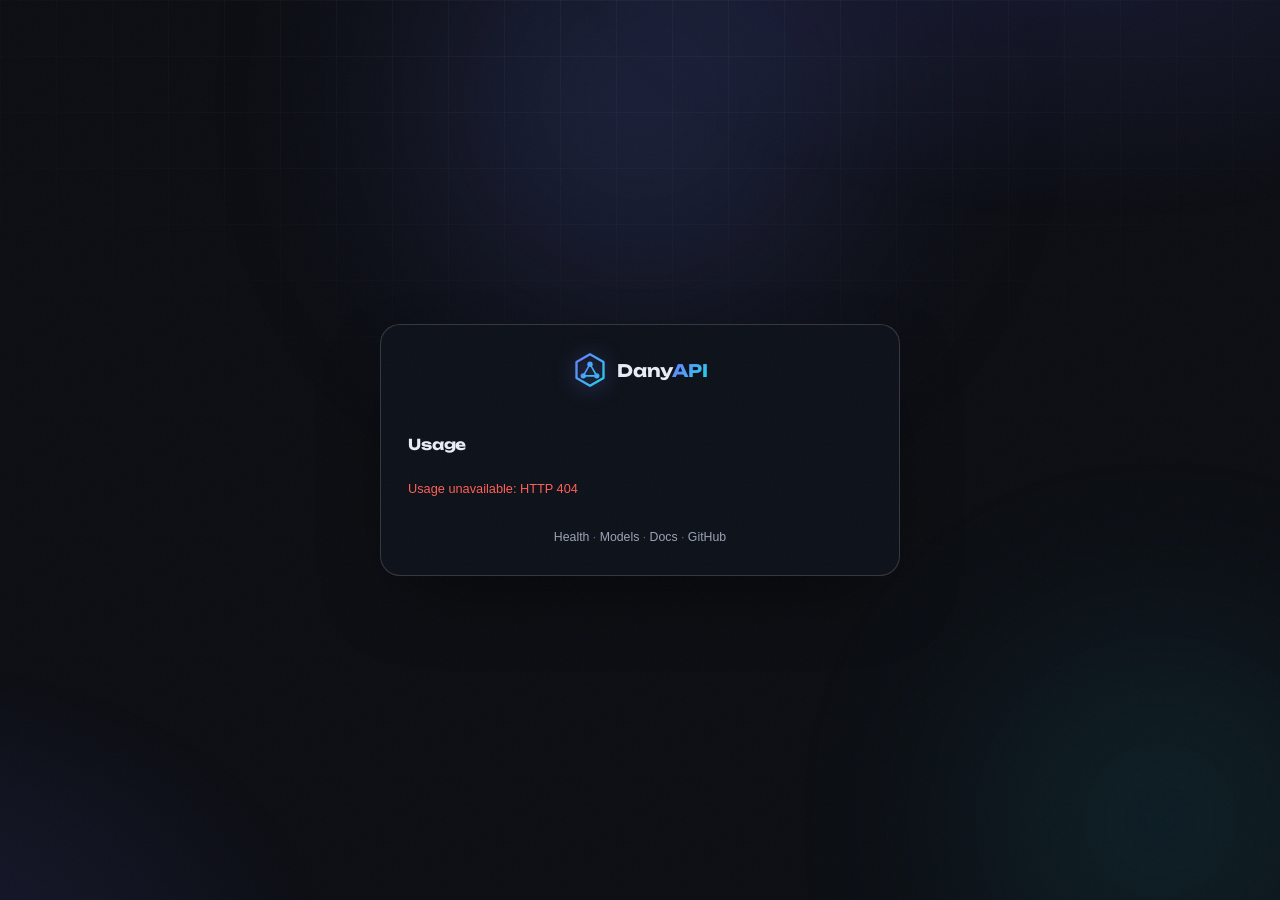
==== web/index.html @ a3a2ba80 "web: tighten container spacing" ====
<!DOCTYPE html>
<html lang="en" data-theme="black">
<head>
<meta charset="UTF-8" />
<meta name="viewport" content="width=device-width, initial-scale=1.0" />
<title>DanyAPI</title>
<meta name="description" content="DanyAPI free OpenAI-compatible API. Add your DeepSeek and Qwen tokens." />
<link rel="icon" href="data:image/svg+xml,%3Csvg%20xmlns='http://www.w3.org/2000/svg'%20viewBox='0%200%2040%2040'%3E%3Cdefs%3E%3ClinearGradient%20id='g'%20x1='0'%20y1='0'%20x2='1'%20y2='1'%3E%3Cstop%20offset='0'%20stop-color='%236c7bff'/%3E%3Cstop%20offset='1'%20stop-color='%2322d3ee'/%3E%3C/linearGradient%3E%3C/defs%3E%3Cpath%20d='M20%202.5L35%2011V29L20%2037.5L5%2029V11Z'%20fill='none'%20stroke='url(%23g)'%20stroke-width='2.6'%20stroke-linejoin='round'/%3E%3Cpath%20d='M20%2013.5L12.5%2026.5H27.5Z'%20fill='none'%20stroke='url(%23g)'%20stroke-width='1.8'%20stroke-linejoin='round'/%3E%3Ccircle%20cx='20'%20cy='13.5'%20r='3'%20fill='url(%23g)'/%3E%3Ccircle%20cx='12.5'%20cy='26.5'%20r='3'%20fill='url(%23g)'/%3E%3Ccircle%20cx='27.5'%20cy='26.5'%20r='3'%20fill='url(%23g)'/%3E%3C/svg%3E" />
<link rel="preconnect" href="https://fonts.googleapis.com" />
<link rel="preconnect" href="https://fonts.gstatic.com" crossorigin />
<link href="https://fonts.googleapis.com/css2?family=Unbounded:wght@500;700;900&family=Manrope:wght@400;500;600;700;800&family=JetBrains+Mono:wght@400;500;600;700&display=swap" rel="stylesheet" />
<style>
*,
*::before,
*::after {
    box-sizing: border-box;
    margin: 0;
    padding: 0;
}

:root {
    --font-disp: "Unbounded", sans-serif;
    --font-body: -apple-system, BlinkMacSystemFont, "Segoe UI", Roboto, "Helvetica Neue", Arial, sans-serif;
    --font-mono: "SF Mono", "Fira Code", "Cascadia Code", "JetBrains Mono", Consolas, monospace;
    --accent: #6366f1;
    --accent-strong: #818cf8;
    --accent-soft: rgba(99, 102, 241, 0.14);
    --bg-body: #0b0d12;
    --bg-container: #11151d;
    --bg-elevated: #161b26;
    --shadow: rgba(0, 0, 0, 0.55);
    --text: #e7e9ee;
    --text-soft: #a7adbb;
    --text-muted: #7d8494;
    --text-faint: #5b6270;
    --heading: #f4f6fa;
    --link: #a5aaf5;
    --link-hover: #c7cbfb;
    --border: #1e2430;
    --border-strong: #2a3141;
    --l-bg: #06070c;
    --l-surface: #0d1119;
    --l-surface-2: #121726;
    --l-border: rgba(255, 255, 255, 0.08);
    --l-border-strong: rgba(255, 255, 255, 0.16);
    --l-text: #e9edf5;
    --l-muted: #9aa3b5;
    --l-faint: #5d6577;
    --l-accent: #6c7bff;
    --l-accent-2: #22d3ee;
    --l-grad: linear-gradient(120deg, #6c7bff 0%, #22d3ee 100%);
    --l-green: #34d399;
    --l-red: #ff5f56;
    --l-amber: #f5b04c;
}

html {
    scroll-behavior: smooth;
    font-size: 15px;
}

body {
    font-family: var(--font-body);
    background: var(--bg-body);
    color: var(--text);
    line-height: 1.7;
    -webkit-font-smoothing: antialiased;
    text-rendering: optimizeLegibility;
    min-height: 100vh;
    display: flex;
    align-items: center;
    justify-content: center;
    padding: 2rem 1rem;
}

body::before {
    content: "";
    position: fixed;
    inset: 0;
    z-index: -1;
    pointer-events: none;
    background:
        radial-gradient(900px 520px at 85% -10%, var(--accent-soft), transparent 60%),
        radial-gradient(760px 480px at -10% 105%, var(--accent-soft), transparent 60%);
}

.bg-grid {
    position: fixed;
    inset: 0;
    z-index: -3;
    pointer-events: none;
    background-image:
        linear-gradient(var(--l-border) 1px, transparent 1px),
        linear-gradient(90deg, var(--l-border) 1px, transparent 1px);
    background-size: 56px 56px;
    opacity: 0.5;
    -webkit-mask-image: radial-gradient(ellipse 100% 62% at 50% 0%, #000 0%, transparent 78%);
    mask-image: radial-gradient(ellipse 100% 62% at 50% 0%, #000 0%, transparent 78%);
}

.bg-glow {
    position: fixed;
    z-index: -2;
    pointer-events: none;
    border-radius: 50%;
    filter: blur(110px);
    opacity: 0.5;
}

.bg-glow-a {
    width: 640px;
    height: 640px;
    top: -220px;
    left: 50%;
    transform: translateX(-50%);
    background: radial-gradient(circle, rgba(108, 123, 255, 0.55), transparent 65%);
}

.bg-glow-b {
    width: 520px;
    height: 520px;
    bottom: -180px;
    right: -140px;
    background: radial-gradient(circle, rgba(34, 211, 238, 0.35), transparent 65%);
}

.noise {
    position: fixed;
    inset: 0;
    z-index: 60;
    pointer-events: none;
    opacity: 0.035;
    background-image: url("data:image/svg+xml,%3Csvg xmlns='http://www.w3.org/2000/svg' width='120' height='120'%3E%3Cfilter id='n'%3E%3CfeTurbulence type='fractalNoise' baseFrequency='0.9' numOctaves='2'/%3E%3C/filter%3E%3Crect width='120' height='120' filter='url(%23n)'/%3E%3C/svg%3E");
}

.container {
    position: relative;
    z-index: 1;
    background: var(--l-surface);
    border: 1px solid var(--l-border-strong);
    border-radius: 20px;
    padding: 1.8rem;
    max-width: 520px;
    width: 100%;
    box-shadow: 0 30px 80px -30px rgba(0, 0, 0, 0.7);
}

.brand {
    display: inline-flex;
    align-items: center;
    gap: 0.6rem;
    text-decoration: none;
    border-bottom: none;
    transition: transform 0.2s ease;
}

.brand:hover {
    transform: translateY(-1px);
}

.brand-logo {
    width: 36px;
    height: 36px;
    display: block;
    filter: drop-shadow(0 2px 10px rgba(108, 123, 255, 0.5));
    transition: transform 0.5s cubic-bezier(0.4, 0, 0.2, 1);
}

.brand:hover .brand-logo {
    animation: logo-spin 0.6s cubic-bezier(0.4, 0, 0.2, 1);
}

@keyframes logo-spin {
    from { transform: rotate(0deg); }
    to { transform: rotate(360deg); }
}

.brand-name {
    font-family: var(--font-disp);
    font-weight: 700;
    font-size: 1.15rem;
    letter-spacing: -0.02em;
    color: var(--l-text);
}

.brand-accent {
    background: var(--l-grad);
    -webkit-background-clip: text;
    background-clip: text;
    -webkit-text-fill-color: transparent;
    color: transparent;
}

.header {
    text-align: center;
}

.footer-link {
    display: block;
    text-align: center;
    margin-top: 1.4rem;
    font-size: 0.82rem;
    color: var(--l-faint);
}

.usage-section {
    margin-top: 1.5rem;
}

.usage-title {
    font-family: var(--font-disp);
    font-weight: 700;
    font-size: 1rem;
    letter-spacing: -0.01em;
    color: var(--l-text);
    margin-bottom: 1rem;
}

.usage-cards {
    display: grid;
    grid-template-columns: repeat(2, 1fr);
    gap: 0.7rem;
    margin-bottom: 1.2rem;
}

.usage-card {
    background: rgba(255, 255, 255, 0.04);
    border: 1px solid var(--l-border);
    border-radius: 11px;
    padding: 0.8rem 1rem;
}

.usage-num {
    font-family: var(--font-mono);
    font-weight: 700;
    font-size: 1.15rem;
    color: var(--l-accent-2);
    word-break: break-all;
}

.usage-label {
    font-size: 0.72rem;
    color: var(--l-muted);
    margin-top: 0.2rem;
    letter-spacing: 0.03em;
}

.usage-models {
    margin-top: 0.4rem;
}

.usage-models h3 {
    font-size: 0.8rem;
    font-weight: 700;
    color: var(--l-muted);
    margin-bottom: 0.5rem;
    letter-spacing: 0.04em;
}

.usage-table {
    width: 100%;
    border-collapse: collapse;
    font-size: 0.78rem;
}

.usage-table th,
.usage-table td {
    text-align: left;
    padding: 0.4rem 0.5rem;
    border-bottom: 1px solid var(--l-border);
    color: var(--l-muted);
}

.usage-table th {
    color: var(--l-faint);
    font-weight: 600;
    font-size: 0.7rem;
    letter-spacing: 0.04em;
}

.usage-table td:first-child {
    color: var(--l-text);
    font-family: var(--font-mono);
    word-break: break-all;
}

.usage-table td:last-child,
.usage-table th:last-child {
    text-align: right;
}

.usage-loading,
.usage-error {
    font-size: 0.85rem;
    color: var(--l-muted);
    padding: 0.4rem 0;
}

.usage-error {
    color: var(--l-red);
}

.footer-link a {
    color: var(--l-muted);
    text-decoration: none;
    border-bottom: 1px solid transparent;
    transition: color 0.2s, border-color 0.2s;
}

.footer-link a:hover {
    color: var(--l-accent-2);
    border-bottom-color: var(--l-accent-2);
}

@media (max-width: 480px) {
    body {
        padding: 1rem 0.6rem;
        align-items: flex-start;
        padding-top: 2rem;
    }

    .container {
        padding: 1.4rem;
        border-radius: 16px;
    }
}

@media (prefers-reduced-motion: reduce) {
    .brand-logo {
        animation: none !important;
    }

    * {
        transition-duration: 0.01ms !important;
        animation-duration: 0.01ms !important;
    }
}

:focus-visible {
    outline: 2px solid var(--l-accent);
    outline-offset: 2px;
}

::selection {
    background: var(--accent-soft);
    color: var(--heading);
}
</style>
</head>
<body>
<div class="bg-grid" aria-hidden="true"></div>
<div class="bg-glow bg-glow-a" aria-hidden="true"></div>
<div class="bg-glow bg-glow-b" aria-hidden="true"></div>
<div class="noise" aria-hidden="true"></div>

<div class="container">
    <div class="header">
        <a class="brand" href="/" style="margin-bottom:1.4rem;display:inline-flex">
            <svg class="brand-logo" viewBox="0 0 40 40" aria-hidden="true">
                <defs>
                    <linearGradient id="brand-grad" x1="0" y1="0" x2="1" y2="1">
                        <stop offset="0" stop-color="#6c7bff"></stop>
                        <stop offset="1" stop-color="#22d3ee"></stop>
                    </linearGradient>
                </defs>
                <path d="M20 2.5 L35 11 V29 L20 37.5 L5 29 V11 Z" fill="none" stroke="url(#brand-grad)" stroke-width="2.6" stroke-linejoin="round"></path>
                <path d="M20 13.5 L12.5 26.5 H27.5 Z" fill="none" stroke="url(#brand-grad)" stroke-width="1.8" stroke-linejoin="round"></path>
                <circle cx="20" cy="13.5" r="3" fill="url(#brand-grad)"></circle>
                <circle cx="12.5" cy="26.5" r="3" fill="url(#brand-grad)"></circle>
                <circle cx="27.5" cy="26.5" r="3" fill="url(#brand-grad)"></circle>
            </svg>
            <span class="brand-name">Dany<span class="brand-accent">API</span></span>
        </a>
    </div>

    <div class="usage-section">
        <h2 class="usage-title">Usage</h2>
        <div id="usage-stats" class="usage-loading">Loading...</div>
    </div>

    <div class="footer-link">
        <a href="/health" target="_blank">Health</a> &middot;
        <a href="/v1/models" target="_blank">Models</a> &middot;
        <a href="/docs/" target="_blank">Docs</a> &middot;
        <a href="https://github.com/FANATFANATA/DanyAPI" target="_blank" rel="noopener">GitHub</a>
    </div>
</div>

<script>
(function () {
    "use strict";

    var BASE = window.location.origin;
    var usageEl = document.getElementById("usage-stats");

    function fmt(n) {
        return (n || 0).toLocaleString("en-US");
    }

    function renderUsage(data) {
        var totals = data.totals || {};
        var byModel = data.by_model || {};
        var html = '<div class="usage-cards">';
        html += '<div class="usage-card"><div class="usage-num">' + fmt(totals.requests) + '</div><div class="usage-label">Requests</div></div>';
        html += '<div class="usage-card"><div class="usage-num">' + fmt(totals.prompt_tokens) + '</div><div class="usage-label">Prompt tokens</div></div>';
        html += '<div class="usage-card"><div class="usage-num">' + fmt(totals.completion_tokens) + '</div><div class="usage-label">Completion tokens</div></div>';
        html += '<div class="usage-card"><div class="usage-num">' + fmt(totals.total_tokens) + '</div><div class="usage-label">Total tokens</div></div>';
        html += '</div>';
        var models = Object.keys(byModel);
        if (models.length) {
            html += '<div class="usage-models"><h3>By model</h3><table class="usage-table"><thead><tr><th>Model</th><th>Requests</th><th>Tokens</th></tr></thead><tbody>';
            models.sort();
            for (var i = 0; i < models.length; i++) {
                var m = byModel[models[i]] || {};
                html += '<tr><td>' + models[i] + '</td><td>' + fmt(m.requests) + '</td><td>' + fmt(m.total_tokens) + '</td></tr>';
            }
            html += '</tbody></table></div>';
        }
        usageEl.className = "usage-stats";
        usageEl.innerHTML = html;
    }

    function loadUsage() {
        fetch(BASE + "/v1/usage")
            .then(function (r) {
                if (!r.ok) throw new Error("HTTP " + r.status);
                return r.json();
            })
            .then(renderUsage)
            .catch(function (e) {
                usageEl.className = "usage-error";
                usageEl.textContent = "Usage unavailable: " + e.message;
            });
    }

    loadUsage();
})();
</script>
</body>
</html>
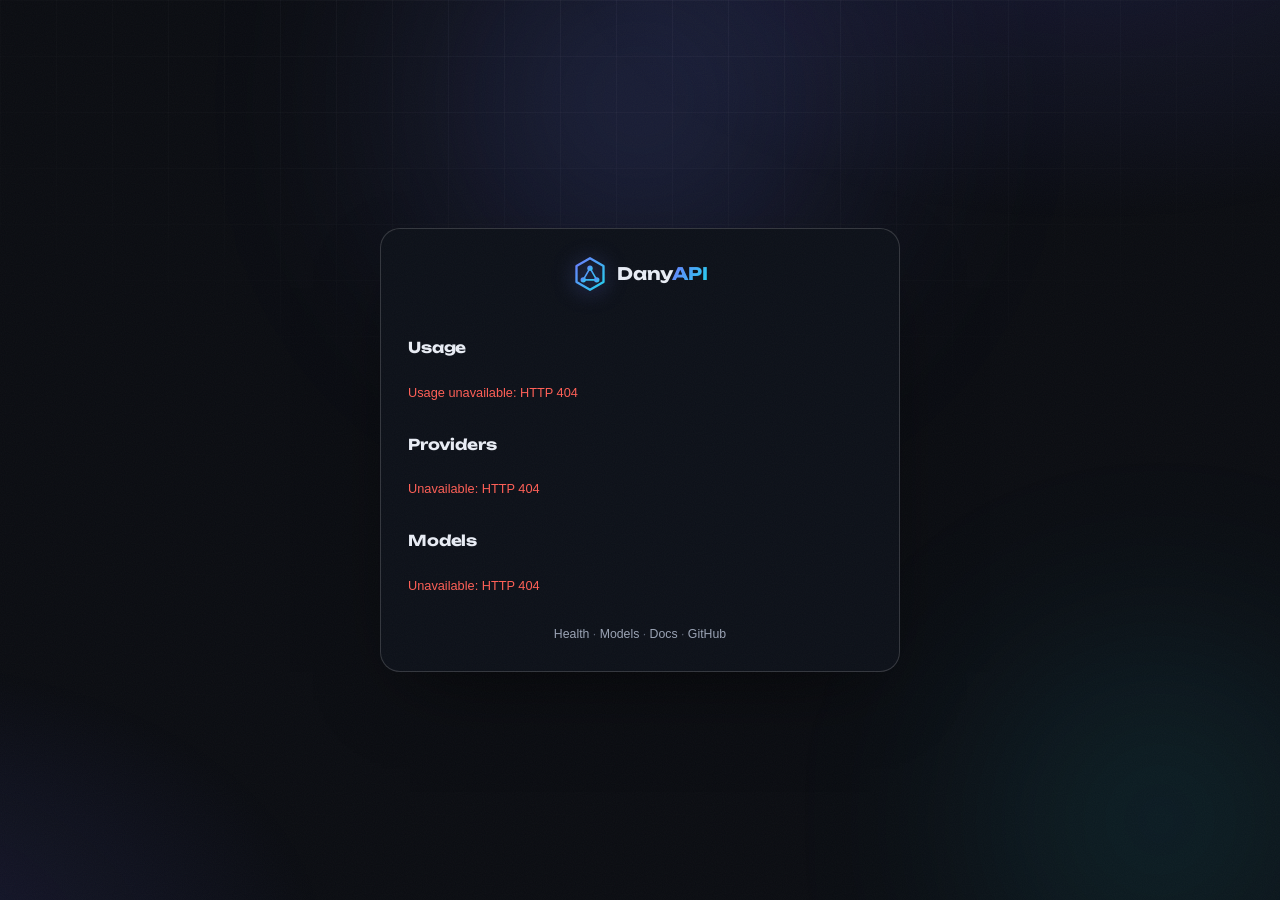
==== commit a0e9694f: "feat: add duck.ai provider, dynamic model lists and keyless byok for alice and duck.ai" ====
--- a/web/index.html
+++ b/web/index.html
@@ -378,6 +378,16 @@
         <div id="usage-stats" class="usage-loading">Loading...</div>
     </div>
 
+    <div class="usage-section">
+        <h2 class="usage-title">Providers</h2>
+        <div id="provider-stats" class="usage-loading">Loading...</div>
+    </div>
+
+    <div class="usage-section">
+        <h2 class="usage-title">Models</h2>
+        <div id="model-list" class="usage-loading">Loading...</div>
+    </div>
+
     <div class="footer-link">
         <a href="/health" target="_blank">Health</a> &middot;
         <a href="/v1/models" target="_blank">Models</a> &middot;
@@ -416,7 +426,7 @@
             }
             html += '</tbody></table></div>';
         }
-        usageEl.className = "usage-stats";
+        usageEl.className = "";
         usageEl.innerHTML = html;
     }
 
@@ -433,7 +443,58 @@
             });
     }
 
+    var PROVIDERS = ["deepseek", "qwen", "gigachat", "alice", "duckai"];
+    var providersEl = document.getElementById("provider-stats");
+    var modelsEl = document.getElementById("model-list");
+
+    function renderProviders(data) {
+        var html = '<div class="usage-models"><table class="usage-table"><thead><tr><th>Provider</th><th>Enabled</th><th>Accounts</th><th>Models</th><th>Key</th></tr></thead><tbody>';
+        for (var i = 0; i < PROVIDERS.length; i++) {
+            var name = PROVIDERS[i];
+            var stats = data[name + "_stats"] || {};
+            var key = data.byok_api_key_required ? (data.byok_api_key_required[name] ? "required" : "not needed") : "";
+            html += '<tr><td>' + name + '</td><td>' + (data[name] ? "yes" : "no") + '</td>';
+            html += '<td>' + fmt(stats.accounts !== undefined ? stats.accounts : (stats.healthy || 0)) + '</td>';
+            html += '<td>' + fmt(stats.models || 0) + '</td><td>' + key + '</td></tr>';
+        }
+        html += '</tbody></table></div>';
+        providersEl.className = "";
+        providersEl.innerHTML = html;
+    }
+
+    function renderModels(data) {
+        var models = data.data || [];
+        if (!models.length) {
+            modelsEl.className = "";
+            modelsEl.textContent = "No models available.";
+            return;
+        }
+        var html = '<div class="usage-models"><table class="usage-table"><thead><tr><th>Model</th><th>Provider</th><th>Type</th></tr></thead><tbody>';
+        for (var i = 0; i < models.length; i++) {
+            var m = models[i];
+            html += '<tr><td>' + m.id + '</td><td>' + (m.owned_by || "") + '</td><td>' + (m.model_type || "") + '</td></tr>';
+        }
+        html += '</tbody></table></div>';
+        modelsEl.className = "";
+        modelsEl.innerHTML = html;
+    }
+
+    function loadJson(path, render, el) {
+        return fetch(BASE + path)
+            .then(function (r) {
+                if (!r.ok) throw new Error("HTTP " + r.status);
+                return r.json();
+            })
+            .then(render)
+            .catch(function (e) {
+                el.className = "usage-error";
+                el.textContent = "Unavailable: " + e.message;
+            });
+    }
+
     loadUsage();
+    loadJson("/health", renderProviders, providersEl);
+    loadJson("/v1/models", renderModels, modelsEl);
 })();
 </script>
 </body>
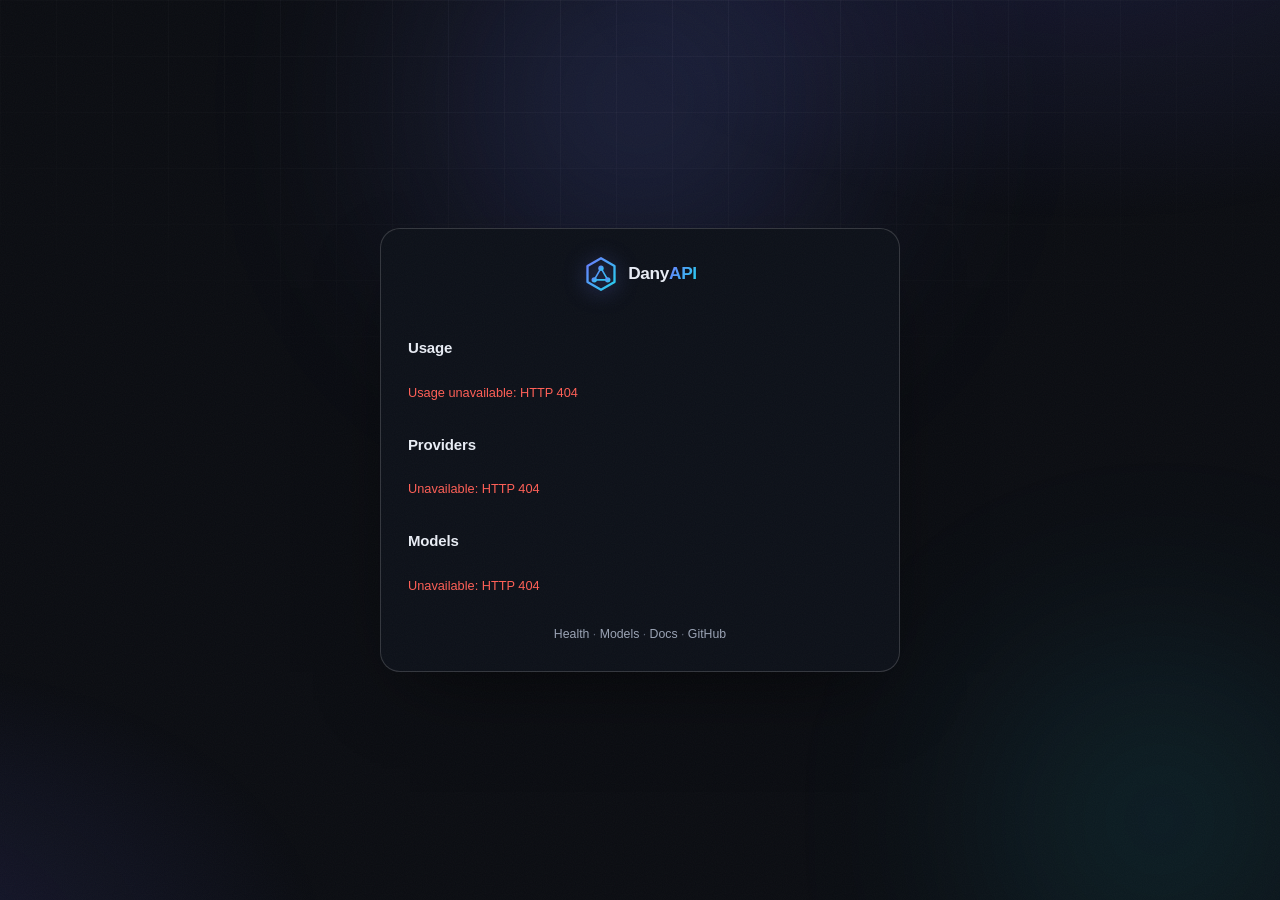
==== commit daa3afd4: "fix: close security, correctness and resource defects and reach full coverage security: - admin toke" ====
--- a/web/index.html
+++ b/web/index.html
@@ -5,6 +5,7 @@
 <meta name="viewport" content="width=device-width, initial-scale=1.0" />
 <title>DanyAPI</title>
 <meta name="description" content="DanyAPI free OpenAI-compatible API. Add your DeepSeek and Qwen tokens." />
+<meta http-equiv="Content-Security-Policy" content="default-src 'none'; script-src 'sha256-OSa8WMtmPXEt/GCeAJA5neSGRqXqJ3CVbkQ4UvZMpl8='; style-src 'self' 'unsafe-inline' https://fonts.googleapis.com; font-src 'self' https://fonts.gstatic.com data:; img-src 'self' data:; connect-src 'self'; base-uri 'none'; form-action 'none'; object-src 'none'" />
 <link rel="icon" href="data:image/svg+xml,%3Csvg%20xmlns='http://www.w3.org/2000/svg'%20viewBox='0%200%2040%2040'%3E%3Cdefs%3E%3ClinearGradient%20id='g'%20x1='0'%20y1='0'%20x2='1'%20y2='1'%3E%3Cstop%20offset='0'%20stop-color='%236c7bff'/%3E%3Cstop%20offset='1'%20stop-color='%2322d3ee'/%3E%3C/linearGradient%3E%3C/defs%3E%3Cpath%20d='M20%202.5L35%2011V29L20%2037.5L5%2029V11Z'%20fill='none'%20stroke='url(%23g)'%20stroke-width='2.6'%20stroke-linejoin='round'/%3E%3Cpath%20d='M20%2013.5L12.5%2026.5H27.5Z'%20fill='none'%20stroke='url(%23g)'%20stroke-width='1.8'%20stroke-linejoin='round'/%3E%3Ccircle%20cx='20'%20cy='13.5'%20r='3'%20fill='url(%23g)'/%3E%3Ccircle%20cx='12.5'%20cy='26.5'%20r='3'%20fill='url(%23g)'/%3E%3Ccircle%20cx='27.5'%20cy='26.5'%20r='3'%20fill='url(%23g)'/%3E%3C/svg%3E" />
 <link rel="preconnect" href="https://fonts.googleapis.com" />
 <link rel="preconnect" href="https://fonts.gstatic.com" crossorigin />
@@ -407,27 +408,78 @@
         return (n || 0).toLocaleString("en-US");
     }
 
+    function cell(tag, value, className) {
+        var node = document.createElement(tag);
+        node.textContent = value === undefined || value === null ? "" : String(value);
+        if (className) {
+            node.className = className;
+        }
+        return node;
+    }
+
+    function row(values) {
+        var tr = document.createElement("tr");
+        for (var i = 0; i < values.length; i++) {
+            tr.appendChild(cell("td", values[i]));
+        }
+        return tr;
+    }
+
+    function table(headers, rows) {
+        var wrap = document.createElement("div");
+        wrap.className = "usage-models";
+        var grid = document.createElement("table");
+        grid.className = "usage-table";
+        var thead = document.createElement("thead");
+        var headRow = document.createElement("tr");
+        for (var i = 0; i < headers.length; i++) {
+            headRow.appendChild(cell("th", headers[i]));
+        }
+        thead.appendChild(headRow);
+        grid.appendChild(thead);
+        var tbody = document.createElement("tbody");
+        for (var r = 0; r < rows.length; r++) {
+            tbody.appendChild(row(rows[r]));
+        }
+        grid.appendChild(tbody);
+        wrap.appendChild(grid);
+        return wrap;
+    }
+
     function renderUsage(data) {
         var totals = data.totals || {};
         var byModel = data.by_model || {};
-        var html = '<div class="usage-cards">';
-        html += '<div class="usage-card"><div class="usage-num">' + fmt(totals.requests) + '</div><div class="usage-label">Requests</div></div>';
-        html += '<div class="usage-card"><div class="usage-num">' + fmt(totals.prompt_tokens) + '</div><div class="usage-label">Prompt tokens</div></div>';
-        html += '<div class="usage-card"><div class="usage-num">' + fmt(totals.completion_tokens) + '</div><div class="usage-label">Completion tokens</div></div>';
-        html += '<div class="usage-card"><div class="usage-num">' + fmt(totals.total_tokens) + '</div><div class="usage-label">Total tokens</div></div>';
-        html += '</div>';
+        usageEl.className = "";
+        usageEl.textContent = "";
+        var cards = document.createElement("div");
+        cards.className = "usage-cards";
+        var labels = [
+            [totals.requests, "Requests"],
+            [totals.prompt_tokens, "Prompt tokens"],
+            [totals.completion_tokens, "Completion tokens"],
+            [totals.total_tokens, "Total tokens"]
+        ];
+        for (var i = 0; i < labels.length; i++) {
+            var card = document.createElement("div");
+            card.className = "usage-card";
+            card.appendChild(cell("div", fmt(labels[i][0]), "usage-num"));
+            card.appendChild(cell("div", labels[i][1], "usage-label"));
+            cards.appendChild(card);
+        }
+        usageEl.appendChild(cards);
         var models = Object.keys(byModel);
-        if (models.length) {
-            html += '<div class="usage-models"><h3>By model</h3><table class="usage-table"><thead><tr><th>Model</th><th>Requests</th><th>Tokens</th></tr></thead><tbody>';
-            models.sort();
-            for (var i = 0; i < models.length; i++) {
-                var m = byModel[models[i]] || {};
-                html += '<tr><td>' + models[i] + '</td><td>' + fmt(m.requests) + '</td><td>' + fmt(m.total_tokens) + '</td></tr>';
-            }
-            html += '</tbody></table></div>';
-        }
-        usageEl.className = "";
-        usageEl.innerHTML = html;
+        if (!models.length) {
+            return;
+        }
+        models.sort();
+        var rows = [];
+        for (var j = 0; j < models.length; j++) {
+            var m = byModel[models[j]] || {};
+            rows.push([models[j], fmt(m.requests), fmt(m.total_tokens)]);
+        }
+        var block = table(["Model", "Requests", "Tokens"], rows);
+        block.insertBefore(cell("h3", "By model"), block.firstChild);
+        usageEl.appendChild(block);
     }
 
     function loadUsage() {
@@ -448,18 +500,22 @@
     var modelsEl = document.getElementById("model-list");
 
     function renderProviders(data) {
-        var html = '<div class="usage-models"><table class="usage-table"><thead><tr><th>Provider</th><th>Enabled</th><th>Accounts</th><th>Models</th><th>Key</th></tr></thead><tbody>';
+        var rows = [];
         for (var i = 0; i < PROVIDERS.length; i++) {
             var name = PROVIDERS[i];
             var stats = data[name + "_stats"] || {};
             var key = data.byok_api_key_required ? (data.byok_api_key_required[name] ? "required" : "not needed") : "";
-            html += '<tr><td>' + name + '</td><td>' + (data[name] ? "yes" : "no") + '</td>';
-            html += '<td>' + fmt(stats.accounts !== undefined ? stats.accounts : (stats.healthy || 0)) + '</td>';
-            html += '<td>' + fmt(stats.models || 0) + '</td><td>' + key + '</td></tr>';
-        }
-        html += '</tbody></table></div>';
+            rows.push([
+                name,
+                data[name] ? "yes" : "no",
+                fmt(stats.accounts !== undefined ? stats.accounts : (stats.healthy || 0)),
+                fmt(stats.models || 0),
+                key
+            ]);
+        }
         providersEl.className = "";
-        providersEl.innerHTML = html;
+        providersEl.textContent = "";
+        providersEl.appendChild(table(["Provider", "Enabled", "Accounts", "Models", "Key"], rows));
     }
 
     function renderModels(data) {
@@ -469,14 +525,14 @@
             modelsEl.textContent = "No models available.";
             return;
         }
-        var html = '<div class="usage-models"><table class="usage-table"><thead><tr><th>Model</th><th>Provider</th><th>Type</th></tr></thead><tbody>';
+        var rows = [];
         for (var i = 0; i < models.length; i++) {
-            var m = models[i];
-            html += '<tr><td>' + m.id + '</td><td>' + (m.owned_by || "") + '</td><td>' + (m.model_type || "") + '</td></tr>';
-        }
-        html += '</tbody></table></div>';
+            var m = models[i] || {};
+            rows.push([m.id, m.owned_by || "", m.model_type || ""]);
+        }
         modelsEl.className = "";
-        modelsEl.innerHTML = html;
+        modelsEl.textContent = "";
+        modelsEl.appendChild(table(["Model", "Provider", "Type"], rows));
     }
 
     function loadJson(path, render, el) {
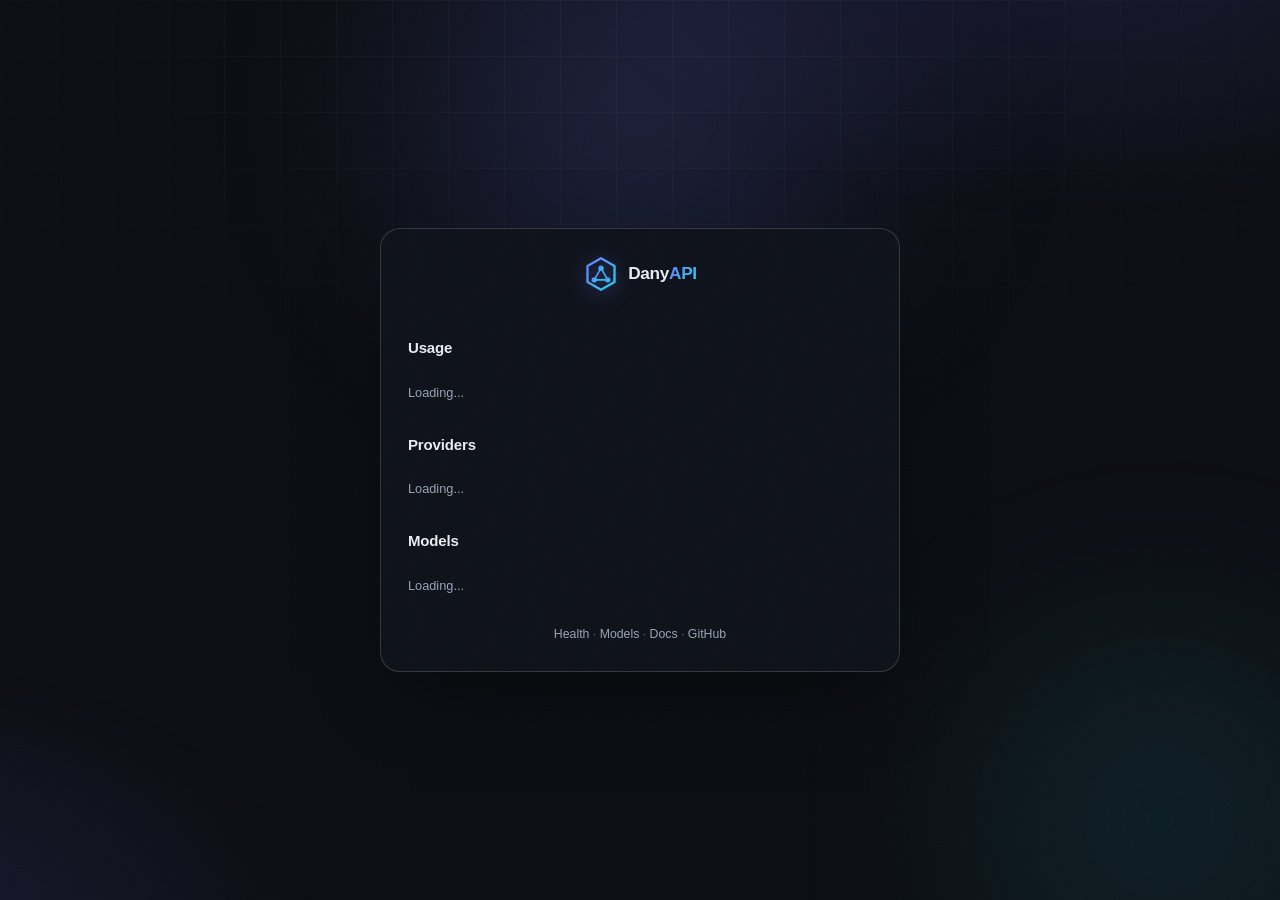
==== commit 3b7e5951: "feat: hide providers section when byok is enabled" ====
--- a/web/index.html
+++ b/web/index.html
@@ -5,7 +5,7 @@
 <meta name="viewport" content="width=device-width, initial-scale=1.0" />
 <title>DanyAPI</title>
 <meta name="description" content="DanyAPI free OpenAI-compatible API. Add your DeepSeek and Qwen tokens." />
-<meta http-equiv="Content-Security-Policy" content="default-src 'none'; script-src 'sha256-OSa8WMtmPXEt/GCeAJA5neSGRqXqJ3CVbkQ4UvZMpl8='; style-src 'self' 'unsafe-inline' https://fonts.googleapis.com; font-src 'self' https://fonts.gstatic.com data:; img-src 'self' data:; connect-src 'self'; base-uri 'none'; form-action 'none'; object-src 'none'" />
+<meta http-equiv="Content-Security-Policy" content="default-src 'none'; script-src 'sha256-Jch6M7OSilyKf0vfgH4jDQrbxyJr5L+SIt3Cc57hgvg='; style-src 'self' 'unsafe-inline' https://fonts.googleapis.com; font-src 'self' https://fonts.gstatic.com data:; img-src 'self' data:; connect-src 'self'; base-uri 'none'; form-action 'none'; object-src 'none'" />
 <link rel="icon" href="data:image/svg+xml,%3Csvg%20xmlns='http://www.w3.org/2000/svg'%20viewBox='0%200%2040%2040'%3E%3Cdefs%3E%3ClinearGradient%20id='g'%20x1='0'%20y1='0'%20x2='1'%20y2='1'%3E%3Cstop%20offset='0'%20stop-color='%236c7bff'/%3E%3Cstop%20offset='1'%20stop-color='%2322d3ee'/%3E%3C/linearGradient%3E%3C/defs%3E%3Cpath%20d='M20%202.5L35%2011V29L20%2037.5L5%2029V11Z'%20fill='none'%20stroke='url(%23g)'%20stroke-width='2.6'%20stroke-linejoin='round'/%3E%3Cpath%20d='M20%2013.5L12.5%2026.5H27.5Z'%20fill='none'%20stroke='url(%23g)'%20stroke-width='1.8'%20stroke-linejoin='round'/%3E%3Ccircle%20cx='20'%20cy='13.5'%20r='3'%20fill='url(%23g)'/%3E%3Ccircle%20cx='12.5'%20cy='26.5'%20r='3'%20fill='url(%23g)'/%3E%3Ccircle%20cx='27.5'%20cy='26.5'%20r='3'%20fill='url(%23g)'/%3E%3C/svg%3E" />
 <link rel="preconnect" href="https://fonts.googleapis.com" />
 <link rel="preconnect" href="https://fonts.gstatic.com" crossorigin />
@@ -379,7 +379,7 @@
         <div id="usage-stats" class="usage-loading">Loading...</div>
     </div>
 
-    <div class="usage-section">
+    <div class="usage-section" id="provider-section">
         <h2 class="usage-title">Providers</h2>
         <div id="provider-stats" class="usage-loading">Loading...</div>
     </div>
@@ -495,11 +495,17 @@
             });
     }
 
-    var PROVIDERS = ["deepseek", "qwen", "gigachat", "alice", "duckai"];
+    var PROVIDERS = ["deepseek", "qwen", "gigachat", "opencode", "alice", "duckai", "mistral"];
     var providersEl = document.getElementById("provider-stats");
     var modelsEl = document.getElementById("model-list");
 
     function renderProviders(data) {
+        var section = document.getElementById("provider-section");
+        if (data.byok) {
+            section.style.display = "none";
+            return;
+        }
+        section.style.display = "block";
         var rows = [];
         for (var i = 0; i < PROVIDERS.length; i++) {
             var name = PROVIDERS[i];
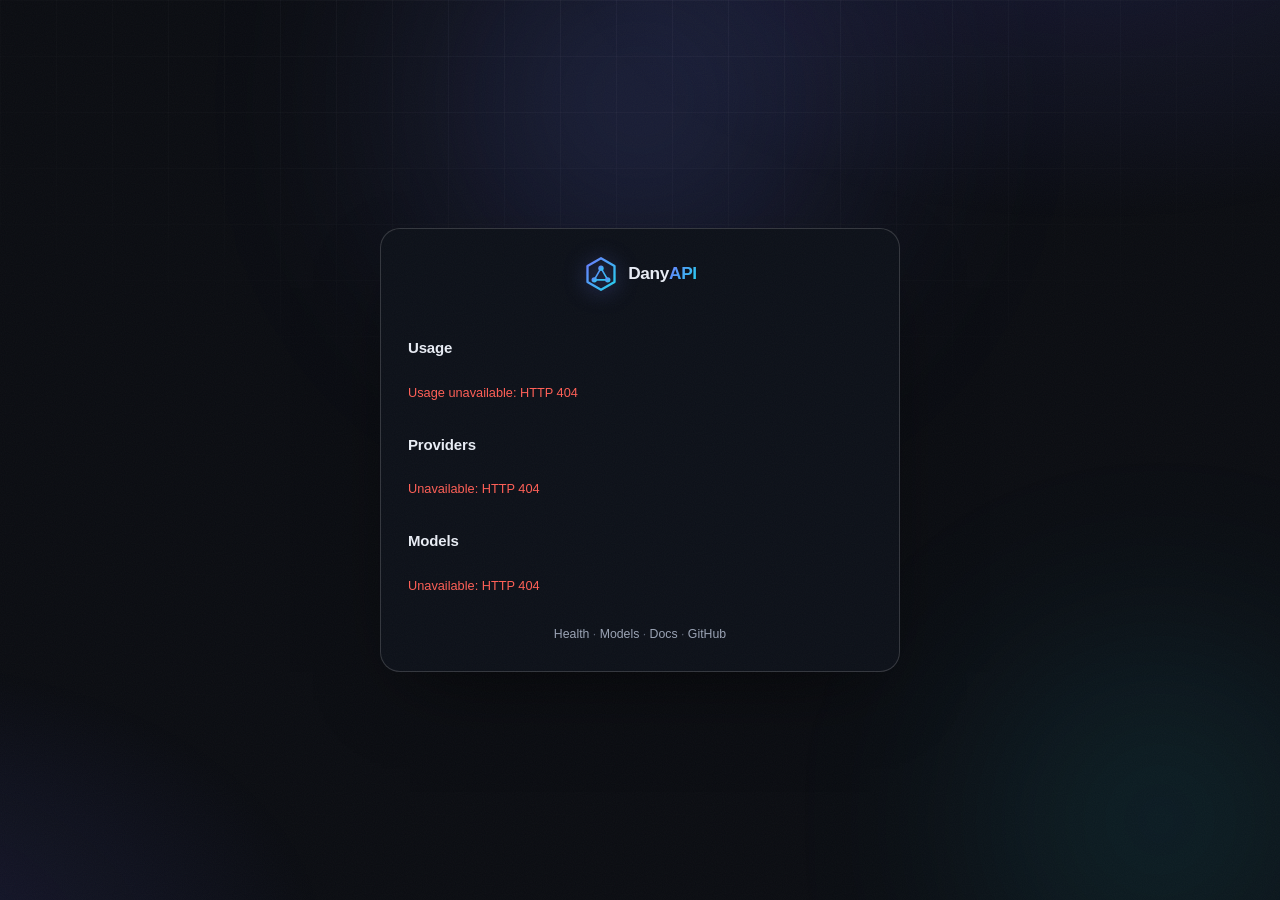
==== commit 5d524867: "fix: sync dashboard csp hash with current script" ====
--- a/web/index.html
+++ b/web/index.html
@@ -5,7 +5,7 @@
 <meta name="viewport" content="width=device-width, initial-scale=1.0" />
 <title>DanyAPI</title>
 <meta name="description" content="DanyAPI free OpenAI-compatible API. Add your DeepSeek and Qwen tokens." />
-<meta http-equiv="Content-Security-Policy" content="default-src 'none'; script-src 'sha256-Jch6M7OSilyKf0vfgH4jDQrbxyJr5L+SIt3Cc57hgvg='; style-src 'self' 'unsafe-inline' https://fonts.googleapis.com; font-src 'self' https://fonts.gstatic.com data:; img-src 'self' data:; connect-src 'self'; base-uri 'none'; form-action 'none'; object-src 'none'" />
+<meta http-equiv="Content-Security-Policy" content="default-src 'none'; script-src 'sha256-H4utvC6i9KMBPg0Ra78q/XM4HFfXNM9H472tsW+pmeI='; style-src 'self' 'unsafe-inline' https://fonts.googleapis.com; font-src 'self' https://fonts.gstatic.com data:; img-src 'self' data:; connect-src 'self'; base-uri 'none'; form-action 'none'; object-src 'none'" />
 <link rel="icon" href="data:image/svg+xml,%3Csvg%20xmlns='http://www.w3.org/2000/svg'%20viewBox='0%200%2040%2040'%3E%3Cdefs%3E%3ClinearGradient%20id='g'%20x1='0'%20y1='0'%20x2='1'%20y2='1'%3E%3Cstop%20offset='0'%20stop-color='%236c7bff'/%3E%3Cstop%20offset='1'%20stop-color='%2322d3ee'/%3E%3C/linearGradient%3E%3C/defs%3E%3Cpath%20d='M20%202.5L35%2011V29L20%2037.5L5%2029V11Z'%20fill='none'%20stroke='url(%23g)'%20stroke-width='2.6'%20stroke-linejoin='round'/%3E%3Cpath%20d='M20%2013.5L12.5%2026.5H27.5Z'%20fill='none'%20stroke='url(%23g)'%20stroke-width='1.8'%20stroke-linejoin='round'/%3E%3Ccircle%20cx='20'%20cy='13.5'%20r='3'%20fill='url(%23g)'/%3E%3Ccircle%20cx='12.5'%20cy='26.5'%20r='3'%20fill='url(%23g)'/%3E%3Ccircle%20cx='27.5'%20cy='26.5'%20r='3'%20fill='url(%23g)'/%3E%3C/svg%3E" />
 <link rel="preconnect" href="https://fonts.googleapis.com" />
 <link rel="preconnect" href="https://fonts.gstatic.com" crossorigin />
